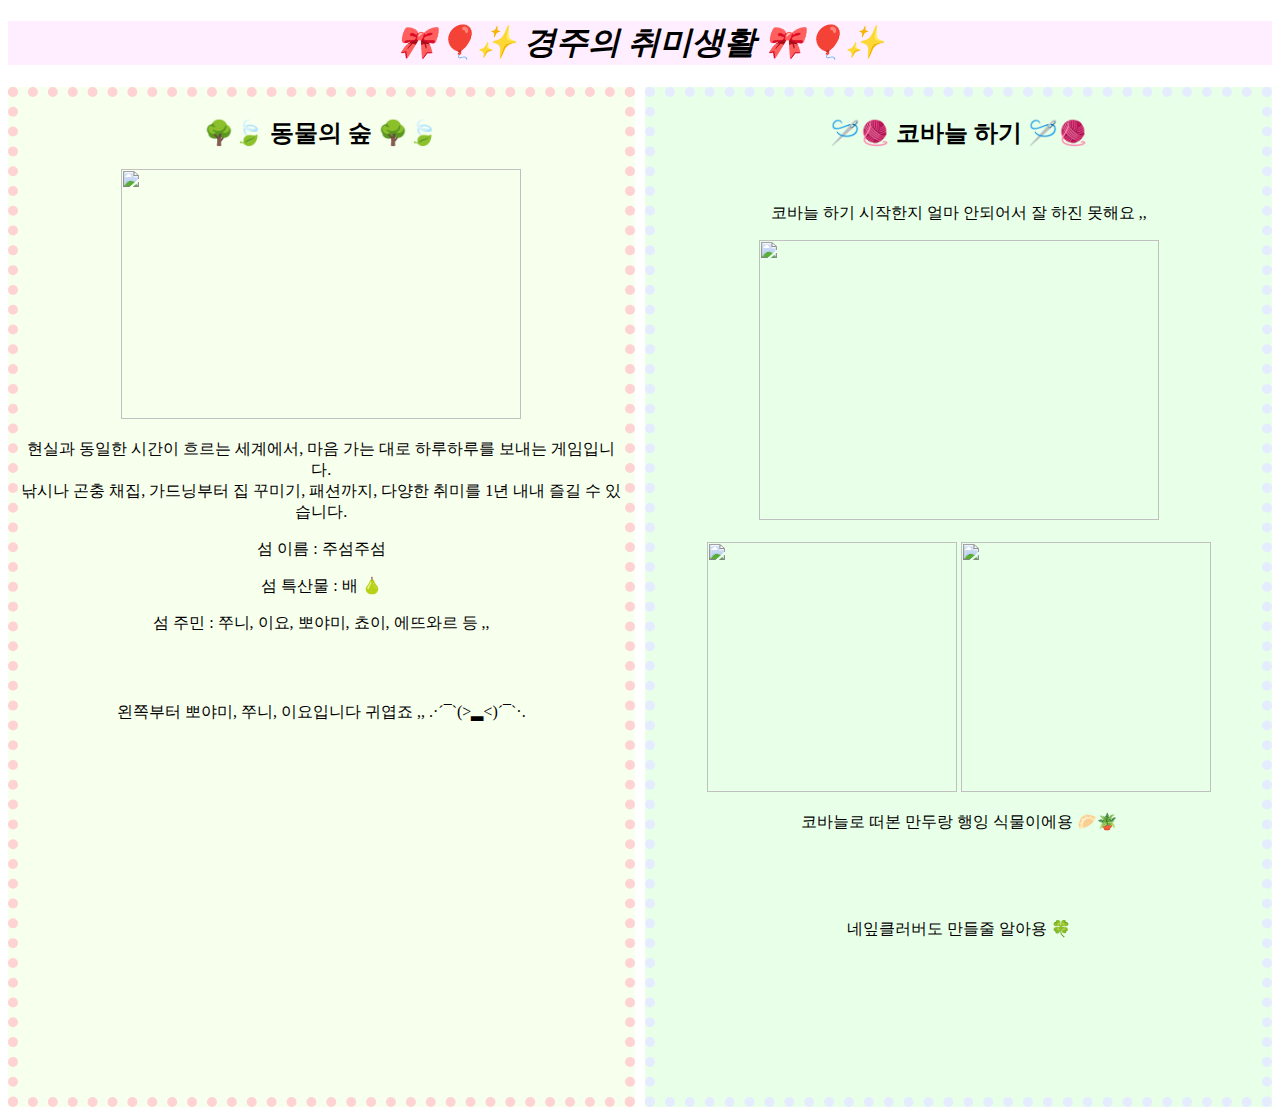
==== hobby.html @ 31dcc622 "Add files via upload" ====
<!DOCTYPE html>
<html lang="en">
<head>
    <meta charset="UTF-8">
    <meta name="viewport" content="width=device-width, initial-scale=1.0">
    <title>hobby</title>
</head>
<style>
    #a{
        font-style: oblique;
        background-color: rgb(254, 238, 255);
        text-align: center;
    }

    #art1, #art2 {
    display: inline-block;
    vertical-align: top; /* 위쪽 정렬 */
    }

    #art1{
        background-color: rgb(247, 255, 237); width: 48%; height: 1000px;
        text-align: center;
        border: 10px dotted rgb(255, 211, 211);
    }

    #art2{
        background-color: rgb(232, 255, 232); width: 48%; height: 1000px;
        text-align: center;
        float: right;
        position: static;
        border: 10px dotted rgb(229, 236, 255);
    }
</style>
<body>
    <header>
        <h1 id="a">🎀🎈✨ 경주의 취미생활 🎀🎈✨</h1>
    </header>

    <section>
        <article id="art1">
            <h2>🌳🍃 동물의 숲 🌳🍃</h2>
            <img src="images/동물의 숲.PNG" alt="" width="400" height="250">
            <p>현실과 동일한 시간이 흐르는 세계에서, 마음 가는 대로 하루하루를 보내는 게임입니다. <br>
            낚시나 곤충 채집, 가드닝부터 집 꾸미기, 패션까지, 다양한 취미를 1년 내내 즐길 수 있습니다.</p>
            <p>섬 이름 : 주섬주섬</p>
            <p>섬 특산물 : 배 🍐</p>
            <p>섬 주민 : 쭈니, 이요, 뽀야미, 쵸이, 에뜨와르 등 ,,</p> <br>
            <img src="images/뽀야미.PNG" alt=""> <img src="images/쭈니.PNG" alt="" width="245" > <img src="images/이요.PNG" alt="" width="223">
            <p>왼쪽부터 뽀야미, 쭈니, 이요입니다 귀엽죠 ,, .·´¯`(>▂<)´¯`·. </p>
        </article>

        <aside id="art2">
            <h2>🪡🧶 코바늘 하기 🪡🧶</h2> <br>
            <p>코바늘 하기 시작한지 얼마 안되어서 잘 하진 못해요 ,,</p>
            <img src="images/코바늘하는나.jpg" alt="" width="400" height="280"> <br> <br>
            <img src="images/만두.jpg" alt="" width="250" height="250"> <img src="images/코바늘식물.jpg" alt="" width="250" height="250">
            <p>코바늘로 떠본 만두랑 행잉 식물이에용 🥟🪴</p> <br><br><br>
            <p>네잎클러버도 만들줄 알아용 🍀</p>
        </aside>
    </section>

</body>
</html>
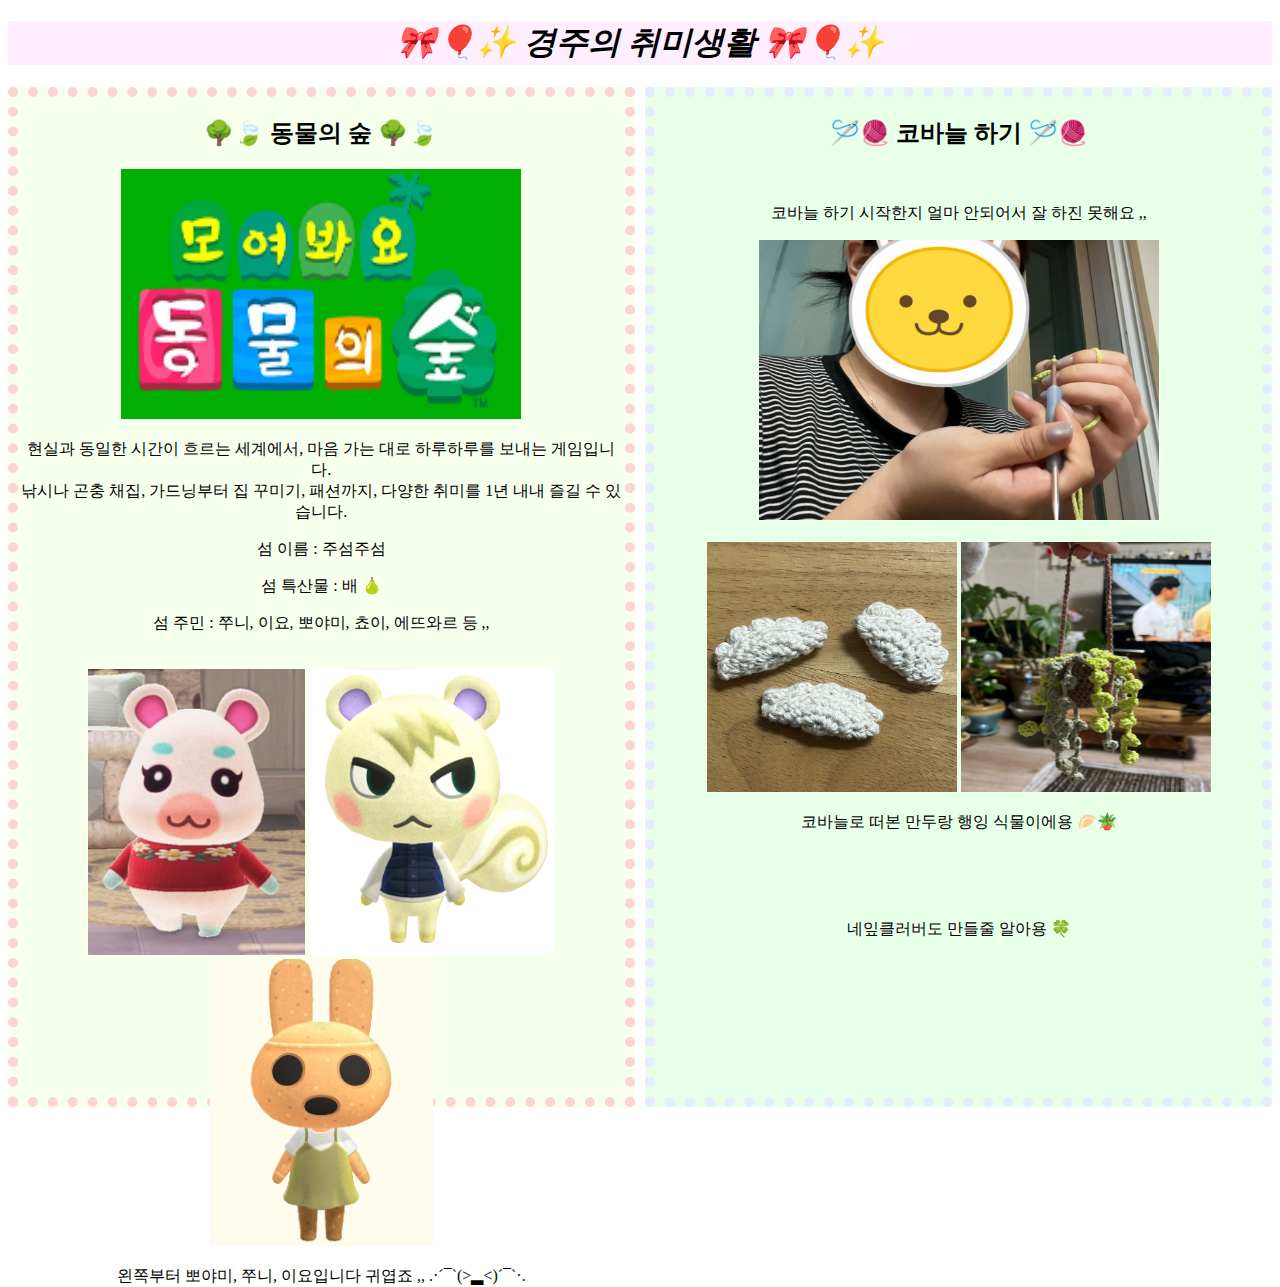
==== commit f105790b: "Add files via upload" ====
--- a/hobby.html
+++ b/hobby.html
@@ -5,33 +5,11 @@
     <meta name="viewport" content="width=device-width, initial-scale=1.0">
     <title>hobby</title>
 </head>
-<style>
-    #a{
-        font-style: oblique;
-        background-color: rgb(254, 238, 255);
-        text-align: center;
-    }
 
-    #art1, #art2 {
-    display: inline-block;
-    vertical-align: top; /* 위쪽 정렬 */
-    }
+<body>
 
-    #art1{
-        background-color: rgb(247, 255, 237); width: 48%; height: 1000px;
-        text-align: center;
-        border: 10px dotted rgb(255, 211, 211);
-    }
-
-    #art2{
-        background-color: rgb(232, 255, 232); width: 48%; height: 1000px;
-        text-align: center;
-        float: right;
-        position: static;
-        border: 10px dotted rgb(229, 236, 255);
-    }
-</style>
-<body>
+    <link rel="stylesheet" href="hobby_css.css">
+    
     <header>
         <h1 id="a">🎀🎈✨ 경주의 취미생활 🎀🎈✨</h1>
     </header>
@@ -39,21 +17,21 @@
     <section>
         <article id="art1">
             <h2>🌳🍃 동물의 숲 🌳🍃</h2>
-            <img src="images/동물의 숲.PNG" alt="" width="400" height="250">
+            <img src="image/동물의 숲.PNG" alt="" width="400" height="250">
             <p>현실과 동일한 시간이 흐르는 세계에서, 마음 가는 대로 하루하루를 보내는 게임입니다. <br>
             낚시나 곤충 채집, 가드닝부터 집 꾸미기, 패션까지, 다양한 취미를 1년 내내 즐길 수 있습니다.</p>
             <p>섬 이름 : 주섬주섬</p>
             <p>섬 특산물 : 배 🍐</p>
             <p>섬 주민 : 쭈니, 이요, 뽀야미, 쵸이, 에뜨와르 등 ,,</p> <br>
-            <img src="images/뽀야미.PNG" alt=""> <img src="images/쭈니.PNG" alt="" width="245" > <img src="images/이요.PNG" alt="" width="223">
+            <img src="image/뽀야미.PNG" alt=""> <img src="image/쭈니.PNG" alt="" width="245" > <img src="image/이요.PNG" alt="" width="223">
             <p>왼쪽부터 뽀야미, 쭈니, 이요입니다 귀엽죠 ,, .·´¯`(>▂<)´¯`·. </p>
         </article>
 
         <aside id="art2">
             <h2>🪡🧶 코바늘 하기 🪡🧶</h2> <br>
             <p>코바늘 하기 시작한지 얼마 안되어서 잘 하진 못해요 ,,</p>
-            <img src="images/코바늘하는나.jpg" alt="" width="400" height="280"> <br> <br>
-            <img src="images/만두.jpg" alt="" width="250" height="250"> <img src="images/코바늘식물.jpg" alt="" width="250" height="250">
+            <img src="image/코바늘하는나.jpg" alt="" width="400" height="280"> <br> <br>
+            <img src="image/만두.jpg" alt="" width="250" height="250"> <img src="image/코바늘식물.jpg" alt="" width="250" height="250">
             <p>코바늘로 떠본 만두랑 행잉 식물이에용 🥟🪴</p> <br><br><br>
             <p>네잎클러버도 만들줄 알아용 🍀</p>
         </aside>
--- a/hobby_css.css
+++ b/hobby_css.css
@@ -0,0 +1,24 @@
+#a{
+    font-style: oblique;
+    background-color: rgb(254, 238, 255);
+    text-align: center;
+}
+
+#art1, #art2 {
+display: inline-block;
+vertical-align: top; /* 위쪽 정렬 */
+}
+
+#art1{
+    background-color: rgb(247, 255, 237); width: 48%; height: 1000px;
+    text-align: center;
+    border: 10px dotted rgb(255, 211, 211);
+}
+
+#art2{
+    background-color: rgb(232, 255, 232); width: 48%; height: 1000px;
+    text-align: center;
+    float: right;
+    position: static;
+    border: 10px dotted rgb(229, 236, 255);
+}